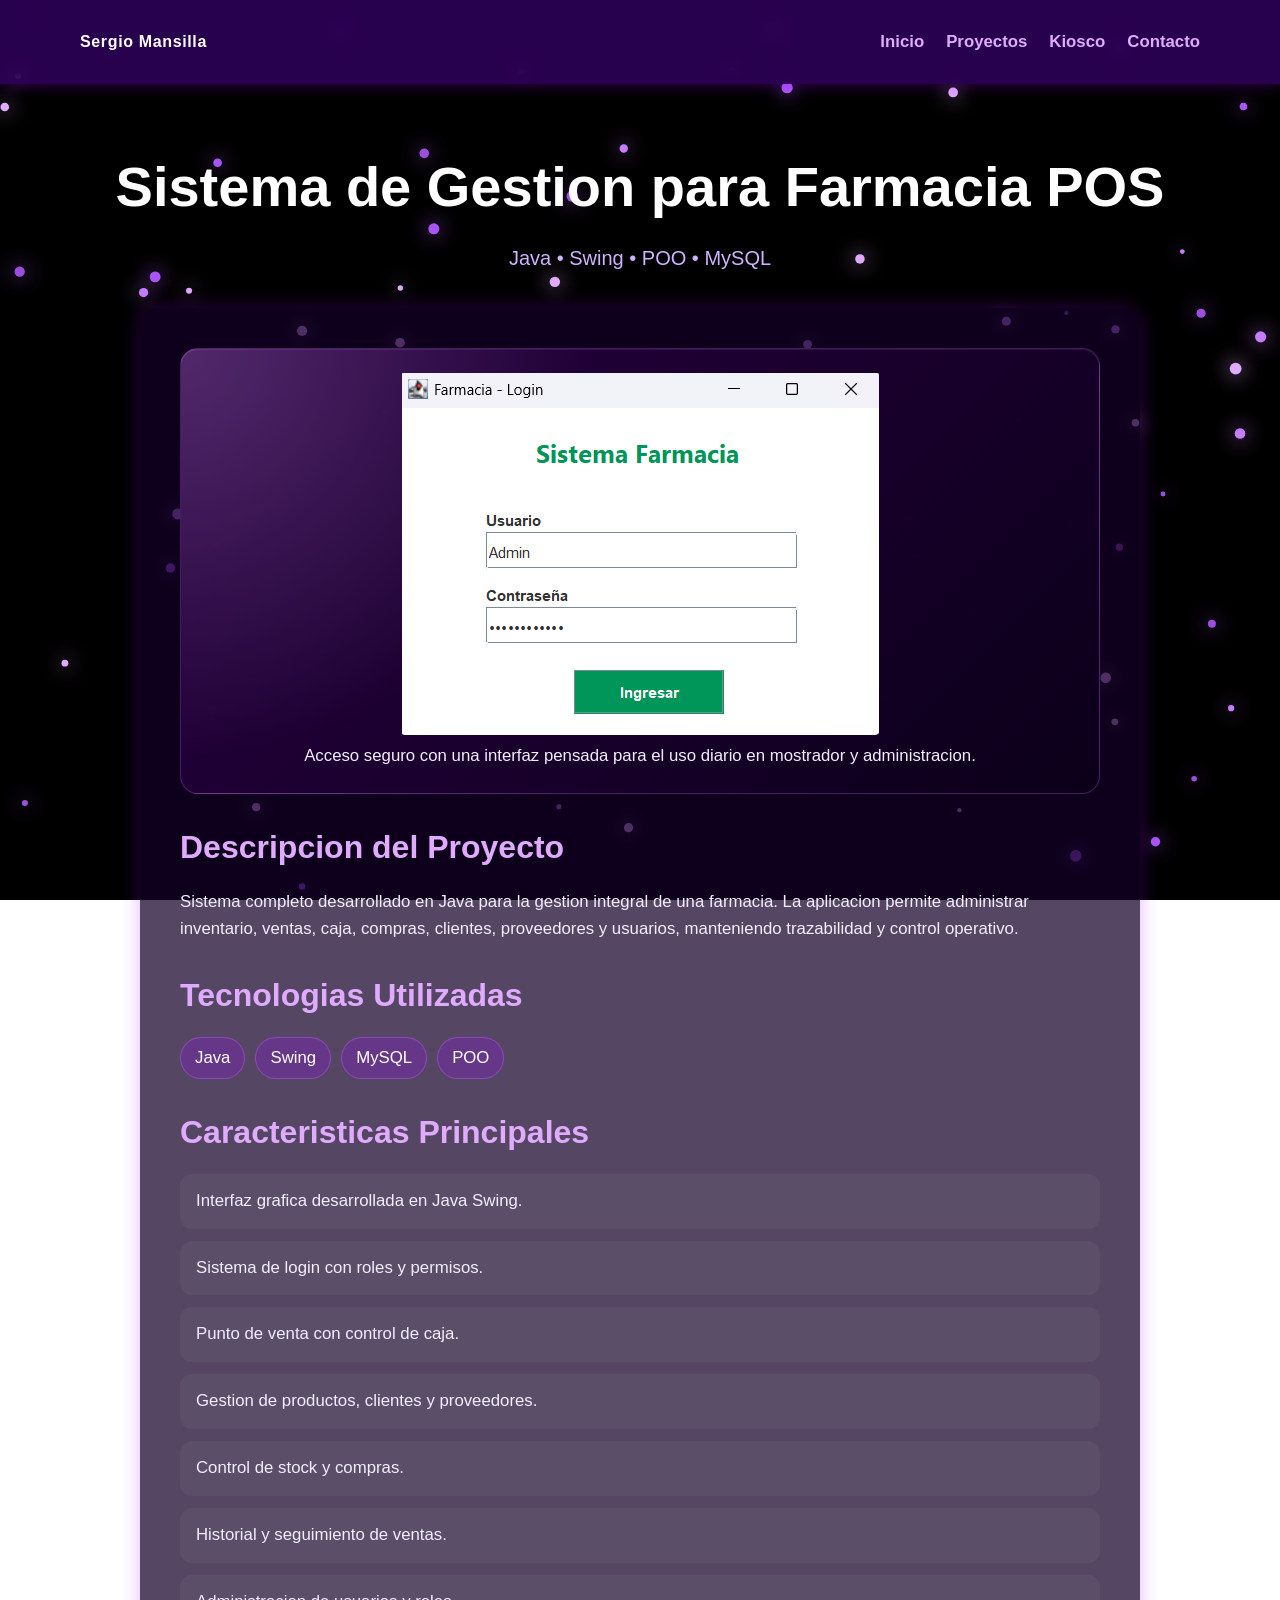
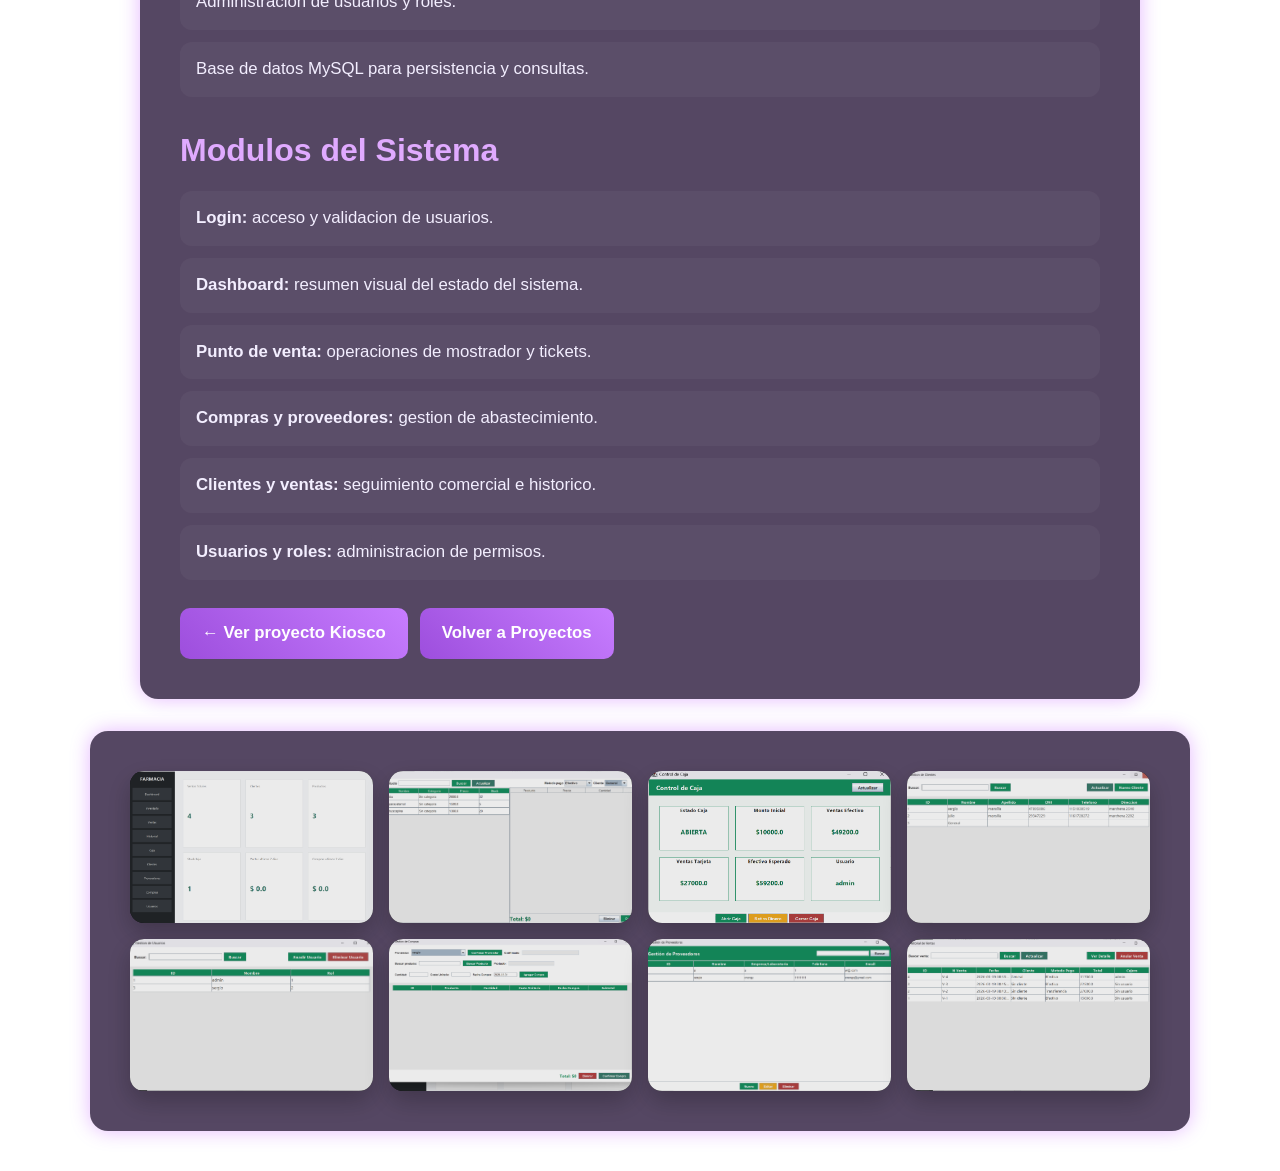
==== proyecto-farmacia.html @ 31ca05e9 "commit portfolio" ====
<!DOCTYPE html>
<html lang="es">
<head>
    <meta charset="UTF-8">
    <meta name="viewport" content="width=device-width, initial-scale=1.0">
    <title>Proyecto Farmacia - Sergio Esteban Mansilla</title>
    <link rel="stylesheet" href="css/style.css">
</head>
<body>
    <nav class="navbar">
        <div class="nav-inner">
            <a href="index.html" class="brand">Sergio Mansilla</a>
            <button class="menu-toggle" type="button" aria-label="Abrir menu" aria-expanded="false" aria-controls="detail-menu">
                <span></span>
                <span></span>
                <span></span>
            </button>
            <ul id="detail-menu">
                <li><a href="index.html">Inicio</a></li>
                <li><a href="proyectos.html">Proyectos</a></li>
                <li><a href="proyecto-kiosco.html">Kiosco</a></li>
                <li><a href="index.html#contact">Contacto</a></li>
            </ul>
        </div>
    </nav>

    <header class="project-header">
        <h1 class="title">Sistema de Gestion para Farmacia POS</h1>
        <p class="subtitle">Java • Swing • POO • MySQL</p>
    </header>

    <section class="project-detail">
        <div class="project-image">
            <div class="image-placeholder">
                <div class="imagenes"><img src="img/Login FARMACIA.png" alt="Login - Sistema Farmacia" loading="lazy"></div>
                <p>Acceso seguro con una interfaz pensada para el uso diario en mostrador y administracion.</p>
            </div>
        </div>

        <h2>Descripcion del Proyecto</h2>
        <p>
            Sistema completo desarrollado en Java para la gestion integral de una farmacia.
            La aplicacion permite administrar inventario, ventas, caja, compras, clientes,
            proveedores y usuarios, manteniendo trazabilidad y control operativo.
        </p>

        <h2>Tecnologias Utilizadas</h2>
        <div class="tech-container">
            <span class="tech-badge">Java</span>
            <span class="tech-badge">Swing</span>
            <span class="tech-badge">MySQL</span>
            <span class="tech-badge">POO</span>
        </div>

        <h2>Caracteristicas Principales</h2>
        <ul class="features-list">
            <li>Interfaz grafica desarrollada en Java Swing.</li>
            <li>Sistema de login con roles y permisos.</li>
            <li>Punto de venta con control de caja.</li>
            <li>Gestion de productos, clientes y proveedores.</li>
            <li>Control de stock y compras.</li>
            <li>Historial y seguimiento de ventas.</li>
            <li>Administracion de usuarios y roles.</li>
            <li>Base de datos MySQL para persistencia y consultas.</li>
        </ul>

        <h2>Modulos del Sistema</h2>
        <ul class="features-list">
            <li><strong>Login:</strong> acceso y validacion de usuarios.</li>
            <li><strong>Dashboard:</strong> resumen visual del estado del sistema.</li>
            <li><strong>Punto de venta:</strong> operaciones de mostrador y tickets.</li>
            <li><strong>Compras y proveedores:</strong> gestion de abastecimiento.</li>
            <li><strong>Clientes y ventas:</strong> seguimiento comercial e historico.</li>
            <li><strong>Usuarios y roles:</strong> administracion de permisos.</li>
        </ul>

        <div class="nav-links">
            <a href="proyecto-kiosco.html" class="nav-link">← Ver proyecto Kiosco</a>
            <a href="proyectos.html" class="nav-link">Volver a Proyectos</a>
        </div>
    </section>

    <section class="galeria">
        <div class="imagenes"><img src="img/Panel principal-Dashboard.png" alt="Panel principal - Sistema Farmacia" loading="lazy"></div>
        <div class="imagenes"><img src="img/Punto de venta.png" alt="Punto de venta - Sistema Farmacia" loading="lazy"></div>
        <div class="imagenes"><img src="img/Control de caja.png" alt="Control de caja - Sistema Farmacia" loading="lazy"></div>
        <div class="imagenes"><img src="img/Gestion de clientes.png" alt="Gestion de clientes - Sistema Farmacia" loading="lazy"></div>
        <div class="imagenes"><img src="img/Gestion de usuarios y roles.png" alt="Usuarios y roles - Sistema Farmacia" loading="lazy"></div>
        <div class="imagenes"><img src="img/Gestion de compras.png" alt="Gestion de compras - Sistema Farmacia" loading="lazy"></div>
        <div class="imagenes"><img src="img/Gestion de proveedores.png" alt="Gestion de proveedores - Sistema Farmacia" loading="lazy"></div>
        <div class="imagenes"><img src="img/Historial de ventas.png" alt="Historial de ventas - Sistema Farmacia" loading="lazy"></div>
    </section>

    <canvas id="background"></canvas>
    <script src="js/script.js"></script>
</body>
</html>
---- css/style.css ----
* {
    margin: 0;
    padding: 0;
    box-sizing: border-box;
    font-family: "Segoe UI", Tahoma, Geneva, Verdana, sans-serif;
}

:root {
    --bg-panel: rgba(20, 0, 40, 0.72);
    --bg-card: rgba(30, 0, 60, 0.78);
    --bg-card-soft: rgba(40, 0, 80, 0.45);
    --accent: #e0aaff;
    --accent-strong: #c77dff;
    --accent-deep: #9d4edd;
    --text-soft: #d9c9f8;
    --shadow: 0 0 20px rgba(160, 0, 255, 0.28);
    --radius: 18px;
    --nav-height: 84px;
}

html {
    scroll-behavior: smooth;
}

body {
    color: white;
    text-align: center;
    overflow-x: hidden;
    cursor: auto;
    line-height: 1.6;
    padding-top: var(--nav-height);
}

body.menu-open {
    overflow: hidden;
}

a {
    color: inherit;
}

img {
    max-width: 100%;
    display: block;
}

/* ===================== NAVBAR ===================== */
.navbar {
    position: fixed;
    top: 0;
    left: 0;
    width: 100%;
    background: rgba(50, 0, 100, 0.78);
    backdrop-filter: blur(10px);
    z-index: 1000;
    box-shadow: 0 0 15px rgba(160, 0, 255, 0.35);
}

.nav-inner {
    width: min(1120px, calc(100% - 24px));
    min-height: var(--nav-height);
    margin: 0 auto;
    display: flex;
    align-items: center;
    justify-content: space-between;
    gap: 24px;
}

.brand {
    color: #fff;
    text-decoration: none;
    font-weight: 700;
    letter-spacing: 0.04em;
    white-space: nowrap;
}

.navbar ul {
    list-style: none;
    display: flex;
    align-items: center;
    gap: 22px;
}

.navbar ul li a {
    color: var(--accent);
    text-decoration: none;
    font-weight: 700;
    transition: color 0.3s ease, text-shadow 0.3s ease;
}

.navbar ul li a:hover {
    color: #ffffff;
    text-shadow: 0 0 8px var(--accent-strong), 0 0 12px var(--accent-deep);
}

.menu-toggle {
    display: none;
    border: 0;
    background: transparent;
    width: 48px;
    height: 48px;
    padding: 8px;
    cursor: pointer;
}

.menu-toggle span {
    display: block;
    width: 100%;
    height: 3px;
    border-radius: 999px;
    background: white;
    transition: transform 0.25s ease, opacity 0.25s ease;
}

.menu-toggle span + span {
    margin-top: 7px;
}

.menu-toggle[aria-expanded="true"] span:nth-child(1) {
    transform: translateY(10px) rotate(45deg);
}

.menu-toggle[aria-expanded="true"] span:nth-child(2) {
    opacity: 0;
}

.menu-toggle[aria-expanded="true"] span:nth-child(3) {
    transform: translateY(-10px) rotate(-45deg);
}

/* ===================== HERO / SECCIONES ===================== */
header {
    padding: clamp(28px, 5vw, 52px) 20px 10px;
}

section {
    width: min(1000px, calc(100% - 24px));
    padding: clamp(24px, 5vw, 40px);
    margin: 24px auto 0;
    background: var(--bg-panel);
    border-radius: var(--radius);
    box-shadow: var(--shadow);
    transition: transform 0.3s ease;
}

section:hover {
    transform: scale(1.01);
}

.title {
    font-size: clamp(2rem, 5vw, 3.5rem);
    font-weight: 700;
    animation: glow 2s ease-in-out infinite alternate;
}

.subtitle {
    font-size: clamp(1rem, 2.5vw, 1.25rem);
    margin-top: 10px;
    color: #d0b3ff;
    max-width: 720px;
    margin-inline: auto;
}

h2,
.project-title {
    color: var(--accent);
    margin-bottom: 15px;
}

h2 {
    font-size: clamp(1.5rem, 3vw, 2rem);
}

p,
li,
.tech-tag,
.tech-badge,
.project-link,
.back-link,
.nav-link {
    font-size: clamp(0.98rem, 1.8vw, 1.05rem);
}

ul {
    list-style: none;
}

section p,
section li {
    color: #f3eeff;
}

#skills ul,
#education ul,
.features-list,
.project-card ul {
    display: grid;
    gap: 12px;
    text-align: left;
}

#skills li,
#education li,
.features-list li,
.project-card ul li {
    background: rgba(255, 255, 255, 0.04);
    padding: 14px 16px;
    border-radius: 12px;
}

/* ===================== FONDO FIJO ===================== */
#background {
    position: fixed !important;
    inset: 0;
    width: 100%;
    height: 100%;
    z-index: -1;
    background: black;
}

/* ===================== ANIMACION ===================== */
@keyframes glow {
    from {
        text-shadow: 0 0 10px #a855f7, 0 0 20px #c77dff, 0 0 30px #9d4edd;
    }

    to {
        text-shadow: 0 0 20px #c77dff, 0 0 40px #e0aaff, 0 0 60px #9d4edd;
    }
}

/* ===================== CONTACT LINKS ===================== */
#contact a {
    color: var(--accent);
    text-decoration: none;
    font-weight: 700;
    transition: 0.3s;
    overflow-wrap: anywhere;
}

#contact a:hover {
    color: white;
    text-shadow: 0 0 8px var(--accent-strong), 0 0 12px var(--accent-deep);
}

/* ===================== PROYECTOS ===================== */
.projects-container {
    display: grid;
    grid-template-columns: repeat(auto-fit, minmax(280px, 1fr));
    gap: 24px;
    margin-top: 20px;
}

.project-card {
    background: var(--bg-card);
    border-radius: 15px;
    padding: clamp(20px, 4vw, 28px);
    border: 1px solid rgba(200, 100, 255, 0.2);
    box-shadow: 0 0 20px rgba(160, 0, 255, 0.24);
    transition: transform 0.3s ease, box-shadow 0.3s ease;
    text-align: left;
}

.project-card:hover {
    transform: translateY(-5px);
    box-shadow: 0 0 30px rgba(200, 100, 255, 0.45);
}

.project-title {
    font-size: clamp(1.4rem, 3vw, 1.8rem);
}

.project-tech,
.tech-container {
    display: flex;
    flex-wrap: wrap;
    gap: 10px;
    margin: 15px 0 18px;
}

.tech-tag,
.tech-badge {
    background: rgba(160, 0, 255, 0.24);
    padding: 7px 14px;
    border-radius: 999px;
    border: 1px solid rgba(200, 100, 255, 0.4);
}

.project-description {
    line-height: 1.7;
    margin-bottom: 18px;
}

.project-link,
.back-link,
.nav-link {
    display: inline-flex;
    align-items: center;
    justify-content: center;
    padding: 12px 22px;
    background: linear-gradient(45deg, var(--accent-deep), var(--accent-strong));
    border-radius: 10px;
    font-weight: 700;
    color: white;
    text-decoration: none;
    transition: transform 0.3s ease, box-shadow 0.3s ease;
}

.project-link:hover,
.back-link:hover,
.nav-link:hover {
    transform: translateY(-2px);
    box-shadow: 0 0 25px rgba(200, 100, 255, 0.45);
}

.back-link {
    margin-top: 26px;
}

/* ===================== DETALLE PROYECTO ===================== */
.project-header {
    padding-top: clamp(30px, 6vw, 58px);
}

.project-detail {
    width: min(1000px, calc(100% - 24px));
    text-align: left;
}

.project-detail h2 {
    margin-top: 28px;
}

.project-image {
    margin-bottom: 28px;
}

.image-placeholder {
    min-height: 220px;
    display: grid;
    place-items: center;
    gap: 8px;
    padding: 24px;
    border-radius: 18px;
    background:
        linear-gradient(rgba(10, 0, 25, 0.3), rgba(10, 0, 25, 0.3)),
        radial-gradient(circle at top left, rgba(224, 170, 255, 0.35), transparent 40%),
        linear-gradient(135deg, rgba(56, 0, 88, 0.95), rgba(12, 0, 25, 0.96));
    border: 1px solid rgba(200, 100, 255, 0.28);
    box-shadow: inset 0 1px 0 rgba(255, 255, 255, 0.08);
    text-align: center;
}

.nav-links {
    margin-top: 28px;
    display: flex;
    flex-wrap: wrap;
    gap: 12px;
}

/* ===================== GALERIA ===================== */
.galeria {
    display: grid;
    grid-template-columns: repeat(auto-fit, minmax(220px, 1fr));
    width: min(1100px, calc(100% - 24px));
    margin: 32px auto 40px;
    gap: 16px;
}

.galeria .imagenes {
    border-radius: 14px;
    overflow: hidden;
    transition: transform 0.35s ease, filter 0.35s ease;
    filter: grayscale(18%) brightness(0.92);
    aspect-ratio: 16 / 10;
    background: #111;
    box-shadow: inset 0 6px 18px rgba(0, 0, 0, 0.35), 0 10px 25px rgba(0, 0, 0, 0.24);
}

.galeria .imagenes img {
    width: 100%;
    height: 100%;
    object-fit: cover;
    transition: transform 0.35s ease;
}

.galeria .imagenes:hover {
    transform: translateY(-4px);
    filter: grayscale(0%) contrast(108%);
}

.galeria .imagenes:hover img {
    transform: scale(1.04);
}

/* ===================== WHATSAPP BUTTON ===================== */
.whatsapp-button-container {
    margin: 25px 0;
}

.whatsapp-button {
    display: inline-flex;
    align-items: center;
    justify-content: center;
    gap: 12px;
    background: linear-gradient(45deg, #25d366, #128c7e);
    color: white;
    padding: 15px 30px;
    border-radius: 50px;
    font-size: 1.1em;
    font-weight: 700;
    cursor: pointer;
    box-shadow: 0 5px 15px rgba(37, 211, 102, 0.4);
    animation: pulse 2s infinite;
    text-decoration: none;
    transition: 0.3s;
}

.whatsapp-button:hover {
    transform: translateY(-3px);
    box-shadow: 0 8px 25px rgba(37, 211, 102, 0.55);
    background: linear-gradient(45deg, #128c7e, #25d366);
}

@keyframes pulse {
    0% {
        box-shadow: 0 5px 15px rgba(37, 211, 102, 0.4);
    }

    50% {
        box-shadow: 0 5px 25px rgba(37, 211, 102, 0.75);
    }

    100% {
        box-shadow: 0 5px 15px rgba(37, 211, 102, 0.4);
    }
}

/* ===================== CONTACTO ===================== */
.contact-info {
    display: grid;
    gap: 16px;
    max-width: 640px;
    margin: 28px auto;
}

.contact-item {
    display: flex;
    align-items: center;
    gap: 15px;
    padding: 16px 20px;
    background: var(--bg-card-soft);
    border-left: 4px solid var(--accent-deep);
    border-radius: 10px;
    transition: transform 0.3s ease, background 0.3s ease;
    text-align: left;
}

.contact-item:hover {
    transform: translateX(5px);
    background: rgba(50, 0, 100, 0.6);
}

.contact-item i {
    color: var(--accent);
    font-size: 1.2rem;
}

.contact-item a,
.contact-item span {
    color: var(--accent);
    text-decoration: none;
    font-weight: 700;
}

.contact-note {
    max-width: 640px;
    margin: 0 auto;
}

/* ===================== RESPONSIVE ===================== */
@media (max-width: 900px) {
    :root {
        --nav-height: 76px;
    }

    .nav-inner {
        width: calc(100% - 24px);
    }

    .menu-toggle {
        display: inline-block;
    }

    .navbar ul {
        position: absolute;
        top: calc(100% + 8px);
        left: 12px;
        right: 12px;
        padding: 18px;
        border-radius: 18px;
        background: rgba(24, 0, 48, 0.96);
        box-shadow: 0 18px 40px rgba(0, 0, 0, 0.35);
        flex-direction: column;
        align-items: stretch;
        gap: 12px;
        opacity: 0;
        pointer-events: none;
        transform: translateY(-10px);
        transition: opacity 0.25s ease, transform 0.25s ease;
    }

    .navbar ul.active {
        opacity: 1;
        pointer-events: auto;
        transform: translateY(0);
    }

    .navbar ul li a {
        display: block;
        padding: 12px 14px;
        border-radius: 12px;
        background: rgba(255, 255, 255, 0.04);
    }

    section:hover,
    .project-card:hover,
    .galeria .imagenes:hover,
    .contact-item:hover {
        transform: none;
    }
}

@media (max-width: 768px) {
    body {
        padding-top: 78px;
    }

    section,
    .project-detail,
    .galeria {
        width: calc(100% - 20px);
    }

    .whatsapp-button {
        width: 100%;
        padding-inline: 20px;
    }

    .project-card {
        padding: 20px;
    }
}

@media (max-width: 560px) {
    .brand {
        max-width: 180px;
        text-align: left;
        white-space: normal;
        line-height: 1.15;
    }

    header {
        padding-inline: 14px;
    }

    section {
        padding: 22px 16px;
    }

    .contact-item {
        flex-direction: column;
        text-align: center;
    }

    .project-link,
    .back-link,
    .nav-link {
        width: 100%;
    }

    .galeria {
        grid-template-columns: 1fr;
    }
}
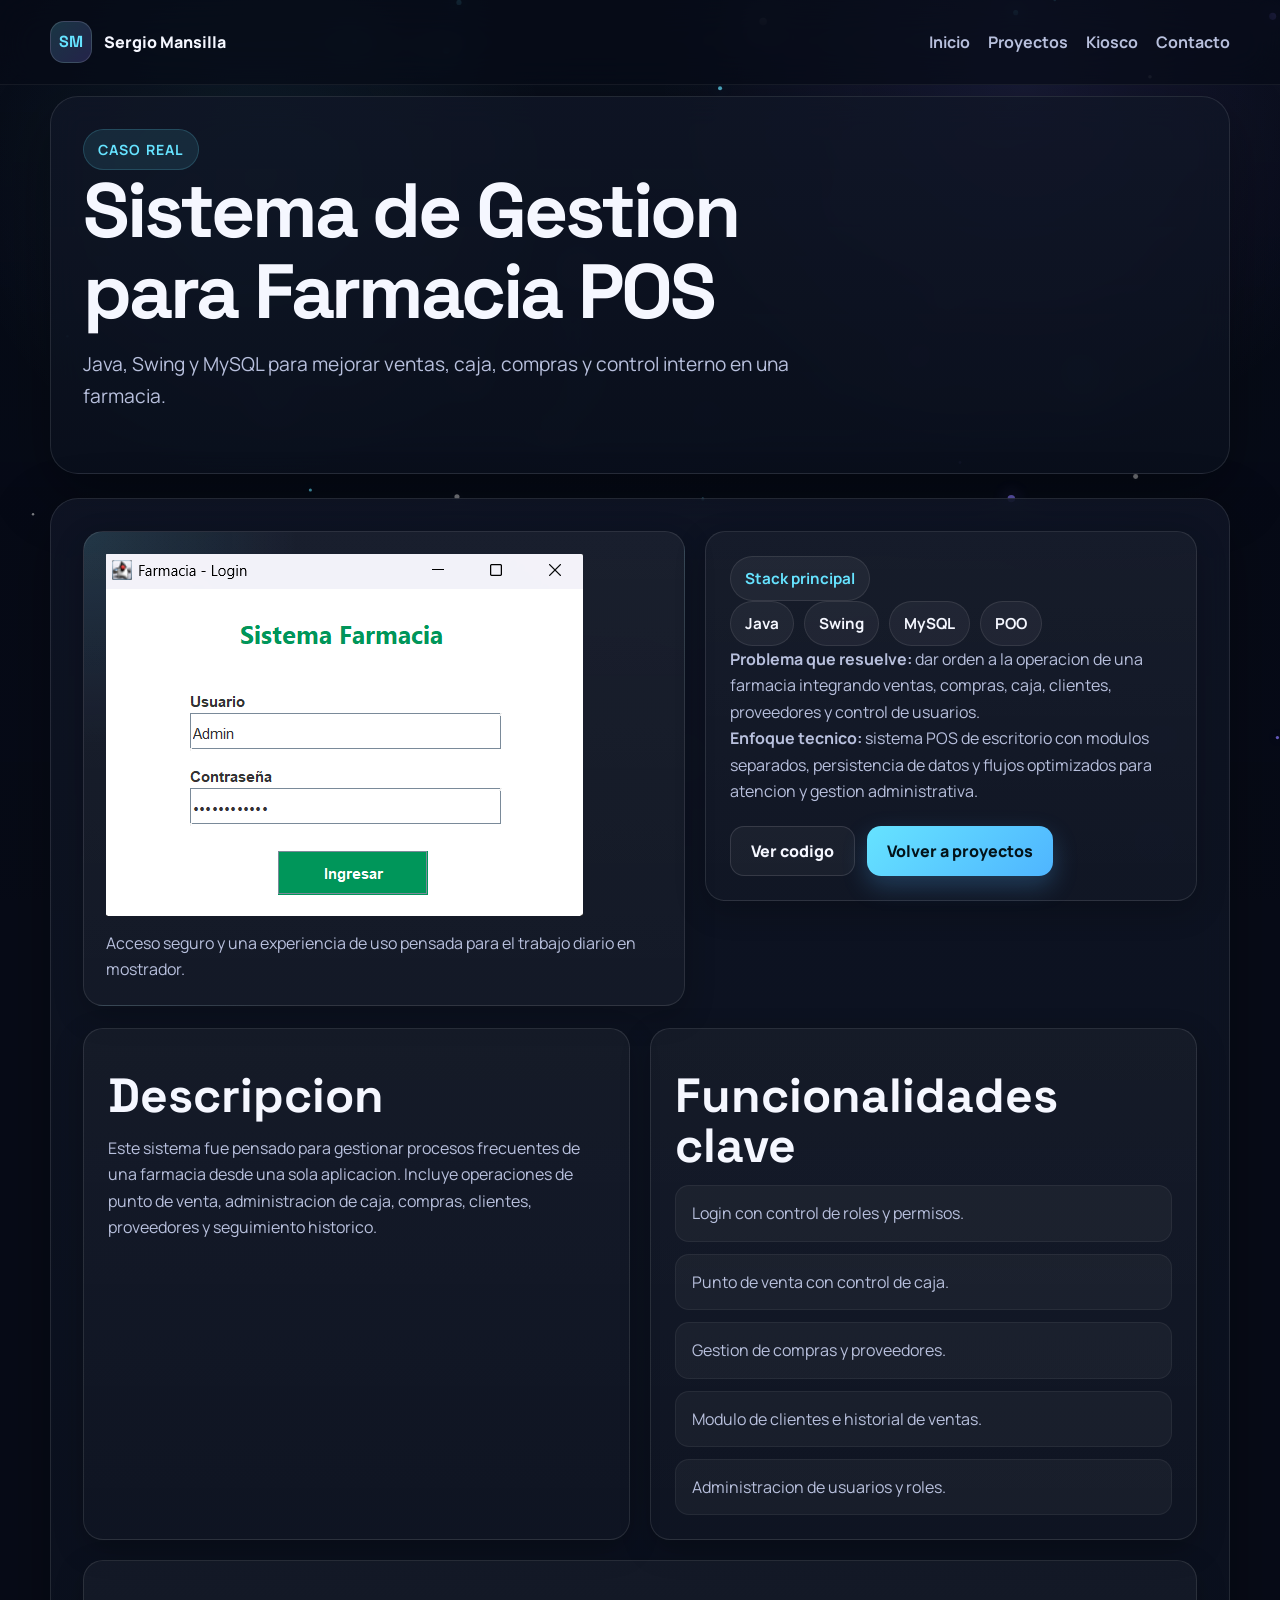
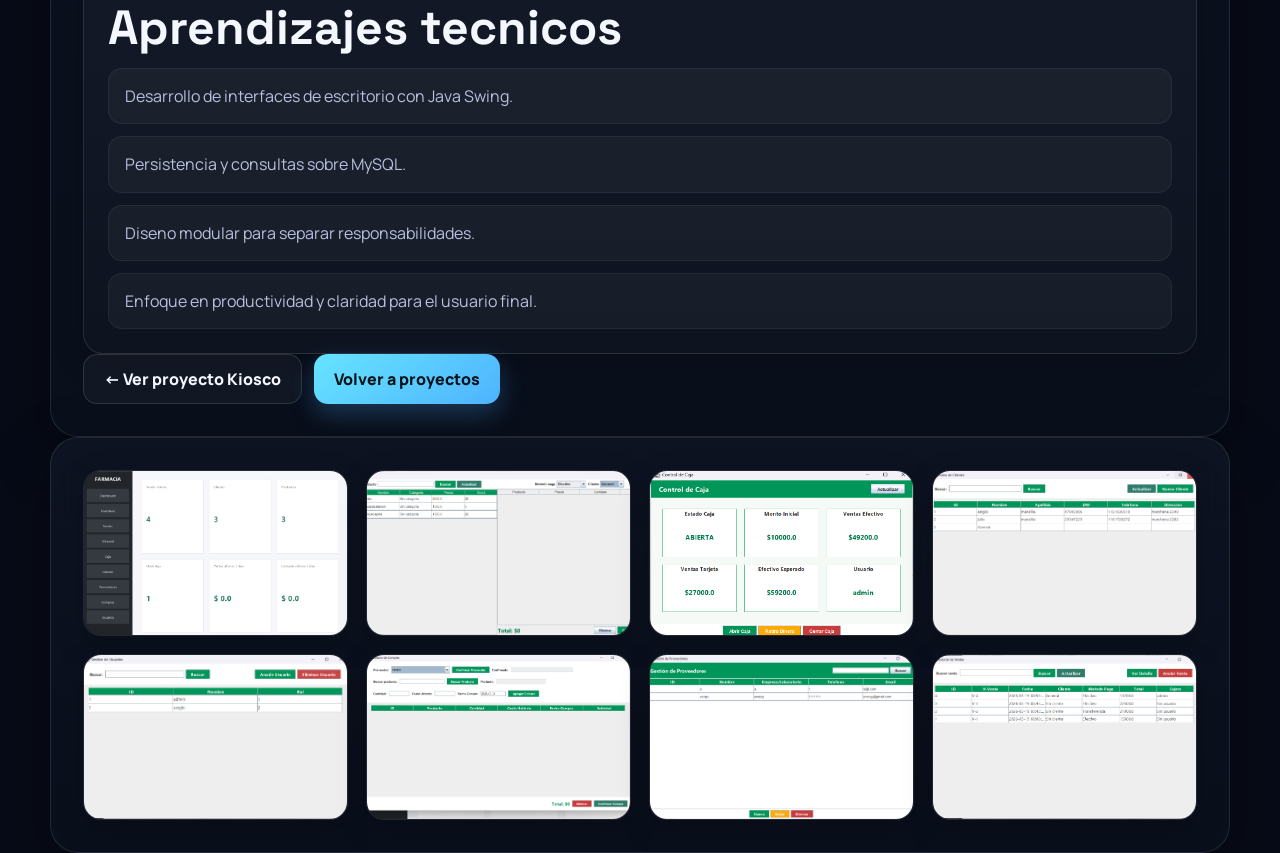
==== commit 5c37fdaf: "actualizacion de portfolio, mejoras de UI y subido a un nivel mas prof" ====
--- a/proyecto-farmacia.html
+++ b/proyecto-farmacia.html
@@ -3,13 +3,21 @@
 <head>
     <meta charset="UTF-8">
     <meta name="viewport" content="width=device-width, initial-scale=1.0">
-    <title>Proyecto Farmacia - Sergio Esteban Mansilla</title>
+    <title>Proyecto Farmacia POS | Sergio Mansilla</title>
+    <meta name="description" content="Caso real de sistema de farmacia POS desarrollado por Sergio Mansilla con Java, Swing y MySQL.">
+    <link rel="preconnect" href="https://fonts.googleapis.com">
+    <link rel="preconnect" href="https://fonts.gstatic.com" crossorigin>
+    <link href="https://fonts.googleapis.com/css2?family=Manrope:wght@400;500;700;800&family=Space+Grotesk:wght@500;700&display=swap" rel="stylesheet">
+    <link rel="stylesheet" href="https://cdnjs.cloudflare.com/ajax/libs/font-awesome/6.4.0/css/all.min.css">
     <link rel="stylesheet" href="css/style.css">
 </head>
-<body>
+<body data-page="project-detail">
     <nav class="navbar">
         <div class="nav-inner">
-            <a href="index.html" class="brand">Sergio Mansilla</a>
+            <a href="index.html" class="brand">
+                <span class="brand-mark">SM</span>
+                <span class="brand-text">Sergio Mansilla</span>
+            </a>
             <button class="menu-toggle" type="button" aria-label="Abrir menu" aria-expanded="false" aria-controls="detail-menu">
                 <span></span>
                 <span></span>
@@ -24,72 +32,91 @@
         </div>
     </nav>
 
-    <header class="project-header">
-        <h1 class="title">Sistema de Gestion para Farmacia POS</h1>
-        <p class="subtitle">Java • Swing • POO • MySQL</p>
-    </header>
+    <main>
+        <section class="page-hero section-shell">
+            <div class="section-heading reveal">
+                <span class="eyebrow">Caso real</span>
+                <h1 class="title">Sistema de Gestion para Farmacia POS</h1>
+                <p class="subtitle">Java, Swing y MySQL para mejorar ventas, caja, compras y control interno en una farmacia.</p>
+            </div>
+        </section>
 
-    <section class="project-detail">
-        <div class="project-image">
-            <div class="image-placeholder">
-                <div class="imagenes"><img src="img/Login FARMACIA.png" alt="Login - Sistema Farmacia" loading="lazy"></div>
-                <p>Acceso seguro con una interfaz pensada para el uso diario en mostrador y administracion.</p>
+        <section class="project-detail section-shell">
+            <div class="project-summary-grid">
+                <article class="project-spotlight reveal">
+                    <div class="project-image">
+                        <div class="image-placeholder">
+                            <div class="imagenes"><img src="img/Login FARMACIA.png" alt="Login del sistema de farmacia" loading="lazy"></div>
+                            <p>Acceso seguro y una experiencia de uso pensada para el trabajo diario en mostrador.</p>
+                        </div>
+                    </div>
+                </article>
+
+                <article class="project-overview reveal">
+                    <span class="feature-project-tag">Stack principal</span>
+                    <div class="tech-container">
+                        <span class="tech-badge">Java</span>
+                        <span class="tech-badge">Swing</span>
+                        <span class="tech-badge">MySQL</span>
+                        <span class="tech-badge">POO</span>
+                    </div>
+                    <p><strong>Problema que resuelve:</strong> dar orden a la operacion de una farmacia integrando ventas, compras, caja, clientes, proveedores y control de usuarios.</p>
+                    <p><strong>Enfoque tecnico:</strong> sistema POS de escritorio con modulos separados, persistencia de datos y flujos optimizados para atencion y gestion administrativa.</p>
+                    <div class="project-actions">
+                        <a href="https://github.com/sergiorc182/Sistema-Farmacia-POS" class="button button-secondary" target="_blank" rel="noopener noreferrer">Ver codigo</a>
+                        <a href="proyectos.html" class="button button-primary">Volver a proyectos</a>
+                    </div>
+                </article>
             </div>
-        </div>
 
-        <h2>Descripcion del Proyecto</h2>
-        <p>
-            Sistema completo desarrollado en Java para la gestion integral de una farmacia.
-            La aplicacion permite administrar inventario, ventas, caja, compras, clientes,
-            proveedores y usuarios, manteniendo trazabilidad y control operativo.
-        </p>
+            <div class="detail-grid">
+                <article class="detail-card reveal">
+                    <h2>Descripcion</h2>
+                    <p>
+                        Este sistema fue pensado para gestionar procesos frecuentes de una farmacia desde una sola aplicacion.
+                        Incluye operaciones de punto de venta, administracion de caja, compras, clientes, proveedores y seguimiento historico.
+                    </p>
+                </article>
 
-        <h2>Tecnologias Utilizadas</h2>
-        <div class="tech-container">
-            <span class="tech-badge">Java</span>
-            <span class="tech-badge">Swing</span>
-            <span class="tech-badge">MySQL</span>
-            <span class="tech-badge">POO</span>
-        </div>
+                <article class="detail-card reveal">
+                    <h2>Funcionalidades clave</h2>
+                    <ul class="features-list">
+                        <li>Login con control de roles y permisos.</li>
+                        <li>Punto de venta con control de caja.</li>
+                        <li>Gestion de compras y proveedores.</li>
+                        <li>Modulo de clientes e historial de ventas.</li>
+                        <li>Administracion de usuarios y roles.</li>
+                    </ul>
+                </article>
 
-        <h2>Caracteristicas Principales</h2>
-        <ul class="features-list">
-            <li>Interfaz grafica desarrollada en Java Swing.</li>
-            <li>Sistema de login con roles y permisos.</li>
-            <li>Punto de venta con control de caja.</li>
-            <li>Gestion de productos, clientes y proveedores.</li>
-            <li>Control de stock y compras.</li>
-            <li>Historial y seguimiento de ventas.</li>
-            <li>Administracion de usuarios y roles.</li>
-            <li>Base de datos MySQL para persistencia y consultas.</li>
-        </ul>
+                <article class="detail-card reveal">
+                    <h2>Aprendizajes tecnicos</h2>
+                    <ul class="features-list">
+                        <li>Desarrollo de interfaces de escritorio con Java Swing.</li>
+                        <li>Persistencia y consultas sobre MySQL.</li>
+                        <li>Diseno modular para separar responsabilidades.</li>
+                        <li>Enfoque en productividad y claridad para el usuario final.</li>
+                    </ul>
+                </article>
+            </div>
 
-        <h2>Modulos del Sistema</h2>
-        <ul class="features-list">
-            <li><strong>Login:</strong> acceso y validacion de usuarios.</li>
-            <li><strong>Dashboard:</strong> resumen visual del estado del sistema.</li>
-            <li><strong>Punto de venta:</strong> operaciones de mostrador y tickets.</li>
-            <li><strong>Compras y proveedores:</strong> gestion de abastecimiento.</li>
-            <li><strong>Clientes y ventas:</strong> seguimiento comercial e historico.</li>
-            <li><strong>Usuarios y roles:</strong> administracion de permisos.</li>
-        </ul>
+            <div class="nav-links reveal">
+                <a href="proyecto-kiosco.html" class="button button-secondary">← Ver proyecto Kiosco</a>
+                <a href="proyectos.html" class="button button-primary">Volver a proyectos</a>
+            </div>
+        </section>
 
-        <div class="nav-links">
-            <a href="proyecto-kiosco.html" class="nav-link">← Ver proyecto Kiosco</a>
-            <a href="proyectos.html" class="nav-link">Volver a Proyectos</a>
-        </div>
-    </section>
-
-    <section class="galeria">
-        <div class="imagenes"><img src="img/Panel principal-Dashboard.png" alt="Panel principal - Sistema Farmacia" loading="lazy"></div>
-        <div class="imagenes"><img src="img/Punto de venta.png" alt="Punto de venta - Sistema Farmacia" loading="lazy"></div>
-        <div class="imagenes"><img src="img/Control de caja.png" alt="Control de caja - Sistema Farmacia" loading="lazy"></div>
-        <div class="imagenes"><img src="img/Gestion de clientes.png" alt="Gestion de clientes - Sistema Farmacia" loading="lazy"></div>
-        <div class="imagenes"><img src="img/Gestion de usuarios y roles.png" alt="Usuarios y roles - Sistema Farmacia" loading="lazy"></div>
-        <div class="imagenes"><img src="img/Gestion de compras.png" alt="Gestion de compras - Sistema Farmacia" loading="lazy"></div>
-        <div class="imagenes"><img src="img/Gestion de proveedores.png" alt="Gestion de proveedores - Sistema Farmacia" loading="lazy"></div>
-        <div class="imagenes"><img src="img/Historial de ventas.png" alt="Historial de ventas - Sistema Farmacia" loading="lazy"></div>
-    </section>
+        <section class="galeria section-shell">
+            <div class="imagenes reveal"><img src="img/Panel principal-Dashboard.png" alt="Dashboard del sistema de farmacia" loading="lazy"></div>
+            <div class="imagenes reveal"><img src="img/Punto de venta.png" alt="Punto de venta del sistema de farmacia" loading="lazy"></div>
+            <div class="imagenes reveal"><img src="img/Control de caja.png" alt="Control de caja del sistema de farmacia" loading="lazy"></div>
+            <div class="imagenes reveal"><img src="img/Gestion de clientes.png" alt="Gestion de clientes del sistema de farmacia" loading="lazy"></div>
+            <div class="imagenes reveal"><img src="img/Gestion de usuarios y roles.png" alt="Gestion de usuarios y roles del sistema de farmacia" loading="lazy"></div>
+            <div class="imagenes reveal"><img src="img/Gestion de compras.png" alt="Gestion de compras del sistema de farmacia" loading="lazy"></div>
+            <div class="imagenes reveal"><img src="img/Gestion de proveedores.png" alt="Gestion de proveedores del sistema de farmacia" loading="lazy"></div>
+            <div class="imagenes reveal"><img src="img/Historial de ventas.png" alt="Historial de ventas del sistema de farmacia" loading="lazy"></div>
+        </section>
+    </main>
 
     <canvas id="background"></canvas>
     <script src="js/script.js"></script>
--- a/css/style.css
+++ b/css/style.css
@@ -2,20 +2,30 @@
     margin: 0;
     padding: 0;
     box-sizing: border-box;
-    font-family: "Segoe UI", Tahoma, Geneva, Verdana, sans-serif;
 }
 
 :root {
-    --bg-panel: rgba(20, 0, 40, 0.72);
-    --bg-card: rgba(30, 0, 60, 0.78);
-    --bg-card-soft: rgba(40, 0, 80, 0.45);
-    --accent: #e0aaff;
-    --accent-strong: #c77dff;
-    --accent-deep: #9d4edd;
-    --text-soft: #d9c9f8;
-    --shadow: 0 0 20px rgba(160, 0, 255, 0.28);
-    --radius: 18px;
+    --bg: #070b17;
+    --bg-secondary: #0d1324;
+    --panel: rgba(16, 22, 38, 0.72);
+    --panel-strong: rgba(18, 25, 43, 0.92);
+    --panel-soft: rgba(255, 255, 255, 0.04);
+    --border: rgba(255, 255, 255, 0.1);
+    --text: #f5f7ff;
+    --text-soft: #b8c0dd;
+    --text-muted: #8d98bd;
+    --primary: #66e3ff;
+    --primary-deep: #4fb5ff;
+    --accent: #8b7bff;
+    --success: #29d18c;
+    --shadow-lg: 0 20px 60px rgba(0, 0, 0, 0.35);
+    --shadow-md: 0 10px 30px rgba(0, 0, 0, 0.22);
+    --radius-xl: 28px;
+    --radius-lg: 20px;
+    --radius-md: 14px;
     --nav-height: 84px;
+    --container: 1180px;
+    --section-space: clamp(72px, 10vw, 108px);
 }
 
 html {
@@ -23,11 +33,11 @@
 }
 
 body {
-    color: white;
-    text-align: center;
+    font-family: "Manrope", sans-serif;
+    color: var(--text);
+    background: radial-gradient(circle at top, rgba(102, 227, 255, 0.12), transparent 30%), var(--bg);
+    line-height: 1.65;
     overflow-x: hidden;
-    cursor: auto;
-    line-height: 1.6;
     padding-top: var(--nav-height);
 }
 
@@ -35,80 +45,185 @@
     overflow: hidden;
 }
 
+body::before {
+    content: "";
+    position: fixed;
+    inset: 0;
+    background:
+        radial-gradient(circle at 20% 20%, rgba(102, 227, 255, 0.08), transparent 24%),
+        radial-gradient(circle at 80% 10%, rgba(139, 123, 255, 0.12), transparent 28%),
+        linear-gradient(180deg, rgba(7, 11, 23, 0.84), rgba(7, 11, 23, 0.98));
+    z-index: -3;
+}
+
 a {
     color: inherit;
+    text-decoration: none;
 }
 
 img {
+    display: block;
     max-width: 100%;
-    display: block;
-}
-
-/* ===================== NAVBAR ===================== */
+}
+
+main {
+    position: relative;
+    z-index: 1;
+}
+
+.section-shell {
+    width: min(var(--container), calc(100% - 28px));
+    margin: 0 auto;
+    padding: 32px;
+    border: 1px solid var(--border);
+    border-radius: var(--radius-xl);
+    background: linear-gradient(180deg, rgba(16, 22, 38, 0.8), rgba(11, 17, 30, 0.75));
+    box-shadow: var(--shadow-lg);
+    backdrop-filter: blur(16px);
+}
+
+section + section,
+.page-hero + section {
+    margin-top: 24px;
+}
+
+.eyebrow {
+    display: inline-flex;
+    align-items: center;
+    gap: 10px;
+    padding: 8px 14px;
+    border-radius: 999px;
+    background: rgba(102, 227, 255, 0.1);
+    border: 1px solid rgba(102, 227, 255, 0.18);
+    color: var(--primary);
+    font-size: 0.88rem;
+    font-weight: 700;
+    letter-spacing: 0.08em;
+    text-transform: uppercase;
+}
+
+.section-heading {
+    max-width: 760px;
+    margin-bottom: 28px;
+}
+
+.title,
+h1,
+h2,
+h3,
+.project-title {
+    font-family: "Space Grotesk", sans-serif;
+    line-height: 1.05;
+}
+
+.title {
+    font-size: clamp(2.6rem, 6vw, 5.3rem);
+    letter-spacing: -0.04em;
+}
+
+.subtitle {
+    font-size: clamp(1rem, 2vw, 1.2rem);
+    color: var(--text-soft);
+    margin-top: 18px;
+}
+
+h2 {
+    font-size: clamp(1.8rem, 4vw, 3rem);
+    margin-top: 18px;
+}
+
+h3,
+.project-title {
+    font-size: clamp(1.25rem, 2vw, 1.65rem);
+}
+
+p,
+li {
+    color: var(--text-soft);
+}
+
+ul {
+    list-style: none;
+}
+
+/* Navbar */
 .navbar {
     position: fixed;
     top: 0;
     left: 0;
     width: 100%;
-    background: rgba(50, 0, 100, 0.78);
-    backdrop-filter: blur(10px);
     z-index: 1000;
-    box-shadow: 0 0 15px rgba(160, 0, 255, 0.35);
+    background: rgba(7, 11, 23, 0.68);
+    border-bottom: 1px solid rgba(255, 255, 255, 0.06);
+    backdrop-filter: blur(18px);
 }
 
 .nav-inner {
-    width: min(1120px, calc(100% - 24px));
+    width: min(var(--container), calc(100% - 28px));
     min-height: var(--nav-height);
     margin: 0 auto;
     display: flex;
     align-items: center;
     justify-content: space-between;
-    gap: 24px;
+    gap: 20px;
 }
 
 .brand {
-    color: #fff;
-    text-decoration: none;
-    font-weight: 700;
-    letter-spacing: 0.04em;
-    white-space: nowrap;
+    display: inline-flex;
+    align-items: center;
+    gap: 12px;
+    font-weight: 800;
+}
+
+.brand-mark {
+    width: 42px;
+    height: 42px;
+    border-radius: 14px;
+    display: grid;
+    place-items: center;
+    background: linear-gradient(135deg, rgba(102, 227, 255, 0.2), rgba(139, 123, 255, 0.22));
+    border: 1px solid rgba(255, 255, 255, 0.14);
+    color: var(--primary);
+    font-family: "Space Grotesk", sans-serif;
+}
+
+.brand-text {
+    color: var(--text);
 }
 
 .navbar ul {
-    list-style: none;
     display: flex;
     align-items: center;
-    gap: 22px;
+    gap: 18px;
 }
 
 .navbar ul li a {
-    color: var(--accent);
-    text-decoration: none;
+    color: var(--text-soft);
     font-weight: 700;
-    transition: color 0.3s ease, text-shadow 0.3s ease;
-}
-
-.navbar ul li a:hover {
-    color: #ffffff;
-    text-shadow: 0 0 8px var(--accent-strong), 0 0 12px var(--accent-deep);
+    transition: color 0.25s ease;
+}
+
+.navbar ul li a:hover,
+.navbar ul li a:focus-visible {
+    color: var(--primary);
 }
 
 .menu-toggle {
     display: none;
-    border: 0;
-    background: transparent;
     width: 48px;
     height: 48px;
-    padding: 8px;
+    border: 0;
+    border-radius: 14px;
+    background: rgba(255, 255, 255, 0.04);
     cursor: pointer;
+    padding: 10px;
 }
 
 .menu-toggle span {
     display: block;
-    width: 100%;
     height: 3px;
     border-radius: 999px;
-    background: white;
+    background: var(--text);
     transition: transform 0.25s ease, opacity 0.25s ease;
 }
 
@@ -128,382 +243,417 @@
     transform: translateY(-10px) rotate(-45deg);
 }
 
-/* ===================== HERO / SECCIONES ===================== */
-header {
-    padding: clamp(28px, 5vw, 52px) 20px 10px;
-}
-
-section {
-    width: min(1000px, calc(100% - 24px));
-    padding: clamp(24px, 5vw, 40px);
-    margin: 24px auto 0;
-    background: var(--bg-panel);
-    border-radius: var(--radius);
-    box-shadow: var(--shadow);
-    transition: transform 0.3s ease;
-}
-
-section:hover {
-    transform: scale(1.01);
-}
-
-.title {
-    font-size: clamp(2rem, 5vw, 3.5rem);
-    font-weight: 700;
-    animation: glow 2s ease-in-out infinite alternate;
-}
-
-.subtitle {
-    font-size: clamp(1rem, 2.5vw, 1.25rem);
-    margin-top: 10px;
-    color: #d0b3ff;
-    max-width: 720px;
-    margin-inline: auto;
-}
-
-h2,
-.project-title {
-    color: var(--accent);
-    margin-bottom: 15px;
-}
-
-h2 {
-    font-size: clamp(1.5rem, 3vw, 2rem);
-}
-
-p,
-li,
-.tech-tag,
-.tech-badge,
-.project-link,
-.back-link,
-.nav-link {
-    font-size: clamp(0.98rem, 1.8vw, 1.05rem);
-}
-
-ul {
-    list-style: none;
-}
-
-section p,
-section li {
-    color: #f3eeff;
-}
-
-#skills ul,
-#education ul,
-.features-list,
-.project-card ul {
-    display: grid;
+/* Buttons */
+.button {
+    display: inline-flex;
+    align-items: center;
+    justify-content: center;
+    gap: 10px;
+    min-height: 50px;
+    padding: 0 20px;
+    border-radius: 14px;
+    font-weight: 800;
+    transition: transform 0.25s ease, box-shadow 0.25s ease, border-color 0.25s ease;
+}
+
+.button:hover,
+.button:focus-visible {
+    transform: translateY(-2px);
+}
+
+.button-primary {
+    color: #03131a;
+    background: linear-gradient(135deg, var(--primary), var(--primary-deep));
+    box-shadow: 0 10px 24px rgba(79, 181, 255, 0.25);
+}
+
+.button-secondary {
+    color: var(--text);
+    background: rgba(255, 255, 255, 0.04);
+    border: 1px solid rgba(255, 255, 255, 0.12);
+}
+
+.button-secondary:hover,
+.button-secondary:focus-visible {
+    border-color: rgba(102, 227, 255, 0.32);
+    box-shadow: 0 12px 28px rgba(0, 0, 0, 0.2);
+}
+
+/* Hero */
+.hero {
+    display: grid;
+    grid-template-columns: minmax(0, 1.15fr) minmax(320px, 0.85fr);
+    gap: 24px;
+    align-items: stretch;
+    margin-top: 12px;
+}
+
+.hero-copy,
+.hero-panel {
+    min-width: 0;
+}
+
+.hero-copy {
+    display: flex;
+    flex-direction: column;
+    justify-content: center;
+}
+
+.hero-actions,
+.project-actions,
+.nav-links,
+.projects-cta {
+    display: flex;
+    flex-wrap: wrap;
     gap: 12px;
-    text-align: left;
-}
-
-#skills li,
-#education li,
-.features-list li,
-.project-card ul li {
-    background: rgba(255, 255, 255, 0.04);
-    padding: 14px 16px;
-    border-radius: 12px;
-}
-
-/* ===================== FONDO FIJO ===================== */
-#background {
-    position: fixed !important;
-    inset: 0;
-    width: 100%;
-    height: 100%;
-    z-index: -1;
-    background: black;
-}
-
-/* ===================== ANIMACION ===================== */
-@keyframes glow {
-    from {
-        text-shadow: 0 0 10px #a855f7, 0 0 20px #c77dff, 0 0 30px #9d4edd;
-    }
-
-    to {
-        text-shadow: 0 0 20px #c77dff, 0 0 40px #e0aaff, 0 0 60px #9d4edd;
-    }
-}
-
-/* ===================== CONTACT LINKS ===================== */
-#contact a {
-    color: var(--accent);
-    text-decoration: none;
-    font-weight: 700;
-    transition: 0.3s;
-    overflow-wrap: anywhere;
-}
-
-#contact a:hover {
-    color: white;
-    text-shadow: 0 0 8px var(--accent-strong), 0 0 12px var(--accent-deep);
-}
-
-/* ===================== PROYECTOS ===================== */
-.projects-container {
-    display: grid;
-    grid-template-columns: repeat(auto-fit, minmax(280px, 1fr));
-    gap: 24px;
-    margin-top: 20px;
-}
-
-.project-card {
-    background: var(--bg-card);
-    border-radius: 15px;
-    padding: clamp(20px, 4vw, 28px);
-    border: 1px solid rgba(200, 100, 255, 0.2);
-    box-shadow: 0 0 20px rgba(160, 0, 255, 0.24);
-    transition: transform 0.3s ease, box-shadow 0.3s ease;
-    text-align: left;
-}
-
-.project-card:hover {
-    transform: translateY(-5px);
-    box-shadow: 0 0 30px rgba(200, 100, 255, 0.45);
-}
-
-.project-title {
-    font-size: clamp(1.4rem, 3vw, 1.8rem);
-}
-
+}
+
+.hero-actions {
+    margin-top: 28px;
+}
+
+.hero-tech,
+.inline-badges,
+.badge-grid,
 .project-tech,
 .tech-container {
     display: flex;
     flex-wrap: wrap;
     gap: 10px;
-    margin: 15px 0 18px;
-}
-
+}
+
+.hero-tech {
+    margin-top: 28px;
+}
+
+.hero-tech span,
+.inline-badges span,
+.skill-badge,
 .tech-tag,
-.tech-badge {
-    background: rgba(160, 0, 255, 0.24);
-    padding: 7px 14px;
-    border-radius: 999px;
-    border: 1px solid rgba(200, 100, 255, 0.4);
-}
-
-.project-description {
-    line-height: 1.7;
-    margin-bottom: 18px;
-}
-
-.project-link,
-.back-link,
-.nav-link {
+.tech-badge,
+.feature-project-tag,
+.timeline-tag {
     display: inline-flex;
     align-items: center;
+    padding: 9px 14px;
+    border-radius: 999px;
+    background: rgba(255, 255, 255, 0.05);
+    border: 1px solid rgba(255, 255, 255, 0.09);
+    color: var(--text);
+    font-size: 0.95rem;
+    font-weight: 700;
+}
+
+.hero-panel {
+    display: grid;
+    gap: 16px;
+}
+
+.hero-card,
+.metric-card,
+.info-card,
+.skill-group,
+.timeline-card,
+.feature-project,
+.project-card,
+.contact-card,
+.detail-card,
+.project-overview {
+    border: 1px solid var(--border);
+    border-radius: var(--radius-lg);
+    background: linear-gradient(180deg, rgba(255, 255, 255, 0.04), rgba(255, 255, 255, 0.02));
+    box-shadow: var(--shadow-md);
+}
+
+.hero-card,
+.info-card,
+.skill-group,
+.timeline-card,
+.feature-project,
+.project-card,
+.contact-card,
+.detail-card,
+.project-overview {
+    padding: 24px;
+}
+
+.hero-card-main {
+    min-height: 100%;
+    display: flex;
+    flex-direction: column;
     justify-content: center;
-    padding: 12px 22px;
-    background: linear-gradient(45deg, var(--accent-deep), var(--accent-strong));
-    border-radius: 10px;
-    font-weight: 700;
-    color: white;
-    text-decoration: none;
-    transition: transform 0.3s ease, box-shadow 0.3s ease;
-}
-
-.project-link:hover,
-.back-link:hover,
-.nav-link:hover {
-    transform: translateY(-2px);
-    box-shadow: 0 0 25px rgba(200, 100, 255, 0.45);
-}
-
-.back-link {
-    margin-top: 26px;
-}
-
-/* ===================== DETALLE PROYECTO ===================== */
-.project-header {
-    padding-top: clamp(30px, 6vw, 58px);
-}
-
-.project-detail {
-    width: min(1000px, calc(100% - 24px));
+}
+
+.hero-card-label {
+    color: var(--primary);
+    font-weight: 800;
+    margin-bottom: 12px;
+    text-transform: uppercase;
+    letter-spacing: 0.08em;
+    font-size: 0.85rem;
+}
+
+.hero-metrics {
+    display: grid;
+    grid-template-columns: repeat(3, 1fr);
+    gap: 16px;
+}
+
+.metric-card {
+    padding: 20px 16px;
+    text-align: center;
+}
+
+.metric-card strong {
+    display: block;
+    font-family: "Space Grotesk", sans-serif;
+    font-size: 1.6rem;
+    margin-bottom: 6px;
+}
+
+/* About / skills / education */
+.about-grid,
+.skills-layout,
+.contact-grid,
+.detail-grid {
+    display: grid;
+    gap: 20px;
+}
+
+.about-grid,
+.detail-grid {
+    grid-template-columns: repeat(2, minmax(0, 1fr));
+}
+
+.skills-layout {
+    grid-template-columns: repeat(3, minmax(0, 1fr));
+}
+
+.contact-grid {
+    grid-template-columns: repeat(2, minmax(0, 1fr));
+}
+
+.skill-group h3,
+.timeline-card h3,
+.contact-card h3,
+.detail-card h2,
+.feature-project h3,
+.project-overview h3 {
+    margin-bottom: 14px;
+}
+
+.badge-grid {
+    align-items: flex-start;
+}
+
+.timeline-card {
+    max-width: 760px;
+}
+
+.timeline-tag,
+.feature-project-tag {
+    color: var(--primary);
+}
+
+/* Projects */
+.project-preview-grid,
+.projects-container.case-grid {
+    display: grid;
+    grid-template-columns: repeat(2, minmax(0, 1fr));
+    gap: 20px;
+}
+
+.projects-container.case-grid .project-card:last-child {
+    grid-column: 1 / -1;
+}
+
+.feature-project-top,
+.case-head {
+    margin-bottom: 18px;
+}
+
+.project-description,
+.case-problem {
+    margin-top: 16px;
+}
+
+.project-actions {
+    margin-top: 22px;
+}
+
+.project-card,
+.feature-project {
     text-align: left;
 }
 
-.project-detail h2 {
-    margin-top: 28px;
+/* Contact */
+.contact-card {
+    display: flex;
+    gap: 16px;
+    align-items: flex-start;
+}
+
+.contact-card i {
+    width: 48px;
+    height: 48px;
+    border-radius: 14px;
+    display: grid;
+    place-items: center;
+    background: rgba(102, 227, 255, 0.1);
+    color: var(--primary);
+    font-size: 1.25rem;
+}
+
+.contact-card-muted {
+    opacity: 0.8;
+}
+
+/* Detail pages */
+.page-hero {
+    margin-top: 12px;
+}
+
+.project-summary-grid {
+    display: grid;
+    grid-template-columns: minmax(0, 1.1fr) minmax(300px, 0.9fr);
+    gap: 20px;
+    align-items: start;
 }
 
 .project-image {
-    margin-bottom: 28px;
+    margin: 0;
 }
 
 .image-placeholder {
-    min-height: 220px;
-    display: grid;
-    place-items: center;
-    gap: 8px;
-    padding: 24px;
+    padding: 22px;
+    border-radius: var(--radius-lg);
+    border: 1px solid var(--border);
+    background:
+        radial-gradient(circle at top left, rgba(102, 227, 255, 0.12), transparent 28%),
+        linear-gradient(180deg, rgba(255, 255, 255, 0.05), rgba(255, 255, 255, 0.03));
+    box-shadow: var(--shadow-md);
+}
+
+.image-placeholder p {
+    margin-top: 14px;
+}
+
+.detail-grid {
+    margin-top: 22px;
+}
+
+.detail-grid .detail-card:last-child {
+    grid-column: 1 / -1;
+}
+
+.features-list {
+    display: grid;
+    gap: 12px;
+}
+
+.features-list li {
+    padding: 14px 16px;
+    border-radius: 14px;
+    background: var(--panel-soft);
+    border: 1px solid rgba(255, 255, 255, 0.06);
+}
+
+/* Gallery */
+.galeria {
+    display: grid;
+    grid-template-columns: repeat(auto-fit, minmax(230px, 1fr));
+    gap: 18px;
+}
+
+.galeria .imagenes {
     border-radius: 18px;
-    background:
-        linear-gradient(rgba(10, 0, 25, 0.3), rgba(10, 0, 25, 0.3)),
-        radial-gradient(circle at top left, rgba(224, 170, 255, 0.35), transparent 40%),
-        linear-gradient(135deg, rgba(56, 0, 88, 0.95), rgba(12, 0, 25, 0.96));
-    border: 1px solid rgba(200, 100, 255, 0.28);
-    box-shadow: inset 0 1px 0 rgba(255, 255, 255, 0.08);
-    text-align: center;
-}
-
-.nav-links {
-    margin-top: 28px;
-    display: flex;
-    flex-wrap: wrap;
-    gap: 12px;
-}
-
-/* ===================== GALERIA ===================== */
-.galeria {
-    display: grid;
-    grid-template-columns: repeat(auto-fit, minmax(220px, 1fr));
-    width: min(1100px, calc(100% - 24px));
-    margin: 32px auto 40px;
-    gap: 16px;
-}
-
-.galeria .imagenes {
-    border-radius: 14px;
     overflow: hidden;
-    transition: transform 0.35s ease, filter 0.35s ease;
-    filter: grayscale(18%) brightness(0.92);
+    border: 1px solid var(--border);
     aspect-ratio: 16 / 10;
-    background: #111;
-    box-shadow: inset 0 6px 18px rgba(0, 0, 0, 0.35), 0 10px 25px rgba(0, 0, 0, 0.24);
+    background: #09101d;
+    box-shadow: var(--shadow-md);
+    transition: transform 0.28s ease, box-shadow 0.28s ease, border-color 0.28s ease;
 }
 
 .galeria .imagenes img {
     width: 100%;
     height: 100%;
     object-fit: cover;
-    transition: transform 0.35s ease;
 }
 
 .galeria .imagenes:hover {
     transform: translateY(-4px);
-    filter: grayscale(0%) contrast(108%);
-}
-
-.galeria .imagenes:hover img {
-    transform: scale(1.04);
-}
-
-/* ===================== WHATSAPP BUTTON ===================== */
-.whatsapp-button-container {
-    margin: 25px 0;
-}
-
-.whatsapp-button {
-    display: inline-flex;
-    align-items: center;
-    justify-content: center;
-    gap: 12px;
-    background: linear-gradient(45deg, #25d366, #128c7e);
-    color: white;
-    padding: 15px 30px;
-    border-radius: 50px;
-    font-size: 1.1em;
-    font-weight: 700;
-    cursor: pointer;
-    box-shadow: 0 5px 15px rgba(37, 211, 102, 0.4);
-    animation: pulse 2s infinite;
-    text-decoration: none;
-    transition: 0.3s;
-}
-
-.whatsapp-button:hover {
-    transform: translateY(-3px);
-    box-shadow: 0 8px 25px rgba(37, 211, 102, 0.55);
-    background: linear-gradient(45deg, #128c7e, #25d366);
-}
-
-@keyframes pulse {
-    0% {
-        box-shadow: 0 5px 15px rgba(37, 211, 102, 0.4);
-    }
-
-    50% {
-        box-shadow: 0 5px 25px rgba(37, 211, 102, 0.75);
-    }
-
-    100% {
-        box-shadow: 0 5px 15px rgba(37, 211, 102, 0.4);
-    }
-}
-
-/* ===================== CONTACTO ===================== */
-.contact-info {
-    display: grid;
-    gap: 16px;
-    max-width: 640px;
-    margin: 28px auto;
-}
-
-.contact-item {
-    display: flex;
-    align-items: center;
-    gap: 15px;
-    padding: 16px 20px;
-    background: var(--bg-card-soft);
-    border-left: 4px solid var(--accent-deep);
-    border-radius: 10px;
-    transition: transform 0.3s ease, background 0.3s ease;
-    text-align: left;
-}
-
-.contact-item:hover {
-    transform: translateX(5px);
-    background: rgba(50, 0, 100, 0.6);
-}
-
-.contact-item i {
-    color: var(--accent);
-    font-size: 1.2rem;
-}
-
-.contact-item a,
-.contact-item span {
-    color: var(--accent);
-    text-decoration: none;
-    font-weight: 700;
-}
-
-.contact-note {
-    max-width: 640px;
-    margin: 0 auto;
-}
-
-/* ===================== RESPONSIVE ===================== */
+    border-color: rgba(102, 227, 255, 0.28);
+    box-shadow: 0 18px 40px rgba(0, 0, 0, 0.28);
+}
+
+/* Background canvas */
+#background {
+    position: fixed !important;
+    inset: 0;
+    z-index: -2;
+    width: 100%;
+    height: 100%;
+    opacity: 0.9;
+}
+
+/* Reveal */
+.reveal {
+    opacity: 0;
+    transform: translateY(24px);
+    transition: opacity 0.7s ease, transform 0.7s ease;
+}
+
+.reveal.is-visible {
+    opacity: 1;
+    transform: translateY(0);
+}
+
+/* Responsive */
+@media (max-width: 1024px) {
+    .hero,
+    .project-summary-grid,
+    .skills-layout,
+    .project-preview-grid,
+    .projects-container.case-grid,
+    .about-grid,
+    .contact-grid,
+    .detail-grid {
+        grid-template-columns: 1fr;
+    }
+
+    .hero-metrics {
+        grid-template-columns: repeat(3, minmax(0, 1fr));
+    }
+
+    .projects-container.case-grid .project-card:last-child,
+    .detail-grid .detail-card:last-child {
+        grid-column: auto;
+    }
+}
+
 @media (max-width: 900px) {
     :root {
         --nav-height: 76px;
     }
 
-    .nav-inner {
-        width: calc(100% - 24px);
-    }
-
     .menu-toggle {
         display: inline-block;
     }
 
     .navbar ul {
         position: absolute;
-        top: calc(100% + 8px);
-        left: 12px;
-        right: 12px;
-        padding: 18px;
-        border-radius: 18px;
-        background: rgba(24, 0, 48, 0.96);
-        box-shadow: 0 18px 40px rgba(0, 0, 0, 0.35);
+        top: calc(100% + 10px);
+        left: 14px;
+        right: 14px;
         flex-direction: column;
         align-items: stretch;
-        gap: 12px;
+        gap: 10px;
+        padding: 18px;
+        border-radius: 20px;
+        background: var(--panel-strong);
+        border: 1px solid var(--border);
+        box-shadow: var(--shadow-lg);
         opacity: 0;
         pointer-events: none;
         transform: translateY(-10px);
@@ -523,63 +673,56 @@
         background: rgba(255, 255, 255, 0.04);
     }
 
-    section:hover,
-    .project-card:hover,
-    .galeria .imagenes:hover,
-    .contact-item:hover {
-        transform: none;
-    }
-}
-
-@media (max-width: 768px) {
-    body {
-        padding-top: 78px;
-    }
-
-    section,
-    .project-detail,
-    .galeria {
-        width: calc(100% - 20px);
-    }
-
-    .whatsapp-button {
+    .section-shell {
+        padding: 24px;
+    }
+}
+
+@media (max-width: 640px) {
+    .section-shell {
+        width: calc(100% - 18px);
+        padding: 20px 16px;
+        border-radius: 20px;
+    }
+
+    .brand-text {
+        display: none;
+    }
+
+    .hero-actions,
+    .project-actions,
+    .nav-links,
+    .projects-cta {
+        flex-direction: column;
+    }
+
+    .button {
         width: 100%;
-        padding-inline: 20px;
-    }
-
-    .project-card {
-        padding: 20px;
-    }
-}
-
-@media (max-width: 560px) {
-    .brand {
-        max-width: 180px;
-        text-align: left;
-        white-space: normal;
-        line-height: 1.15;
-    }
-
-    header {
-        padding-inline: 14px;
-    }
-
-    section {
-        padding: 22px 16px;
-    }
-
-    .contact-item {
+    }
+
+    .hero-metrics {
+        grid-template-columns: 1fr;
+    }
+
+    .contact-card {
         flex-direction: column;
-        text-align: center;
-    }
-
-    .project-link,
-    .back-link,
-    .nav-link {
-        width: 100%;
     }
 
     .galeria {
         grid-template-columns: 1fr;
     }
 }
+
+@media (prefers-reduced-motion: reduce) {
+    html {
+        scroll-behavior: auto;
+    }
+
+    .reveal,
+    .button,
+    .galeria .imagenes,
+    .navbar ul,
+    .menu-toggle span {
+        transition: none;
+    }
+}
